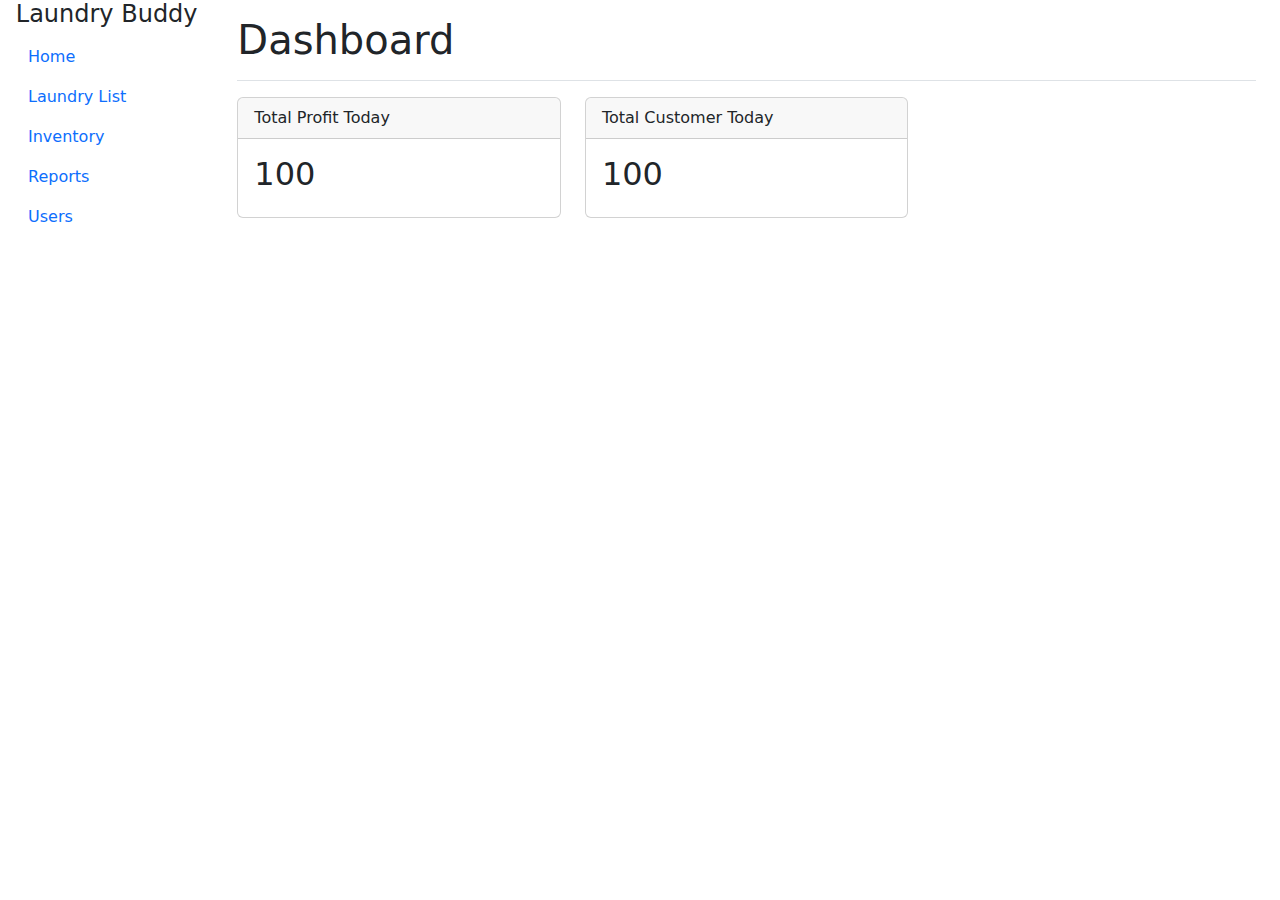
==== index.html @ 8fb53b6a "Update index.html" ====
<!DOCTYPE html>
<html lang="en">
<head>
    <meta charset="UTF-8">
    <meta name="viewport" content="width=device-width, initial-scale=1.0">
    <title>Laundry Buddy Dashboard</title>
    <link href="https://maxcdn.bootstrapcdn.com/bootstrap/4.5.2/css/bootstrap.min.css" rel="stylesheet">
    <link href="https://cdn.jsdelivr.net/npm/bootstrap@5.3.3/dist/css/bootstrap.min.css" rel="stylesheet" integrity="sha384-QWTKZyjpPEjISv5WaRU9OFeRpok6YctnYmDr5pNlyT2bRjXh0JMhjY6hW+ALEwIH" crossorigin="anonymous">
    <link rel="stylesheet" href="style.css">

</head>
<body>
    <div class="container-fluid">
        <div class="row">
            <!-- Sidebar -->
            <nav id="sidebar" class="col-md-2 d-none d-md-block">
                <div class="sidebar-sticky">
                    <h4 class="text-center">Laundry Buddy</h4>
                    <ul class="nav flex-column">
                        <li class="nav-item">
                            <a class="nav-link" href="#">
                                <span><i class="bi bi-house-door"></i></span> Home
                            </a>
                        </li>
                        <li class="nav-item">
                            <a class="nav-link" href="#">
                                <span><i class="bi bi-basket3"></i></span> Laundry List
                            </a>
                        </li>
                        <li class="nav-item">
                            <a class="nav-link" href="#">
                                <span><i class="bi bi-box-seam"></i></span> Inventory
                            </a>
                        </li>
                        <li class="nav-item">
                            <a class="nav-link" href="#">
                                <span><i class="bi bi-file-earmark-arrow-down"></i></span> Reports
                            </a>
                        </li>
                        <li class="nav-item">
                            <a class="nav-link" href="#">
                                <span><i class="bi bi-people"></i></span> Users
                            </a>
                        </li>
                    </ul>
                </div>
            </nav>

            <!-- Main Content -->
            <main role="main" class="col-md-9 ml-sm-auto col-lg-10 px-4">
                <div class="pt-3 pb-2 mb-3 border-bottom">
                    <h1 class="dashboard-title">Dashboard</h1>
                </div>

                <div class="row">
                    <div class="col-md-4">
                        <div class="card">
                            <div class="card-header">Total Profit Today</div>
                            <div class="card-body">
                                <h2>100</h2>
                            </div>
                        </div>
                    </div>
                    <div class="col-md-4">
                        <div class="card">
                            <div class="card-header">Total Customer Today</div>
                            <div class="card-body">
                                <h2>100</h2>
                            </div>
                        </div>
                    </div>
                </div>
            </main>
        </div>
    </div>


    <script src="https://cdn.jsdelivr.net/npm/bootstrap@5.3.3/dist/js/bootstrap.bundle.min.js" integrity="sha384-YvpcrYf0tY3lHB60NNkmXc5s9fDVZLESaAA55NDzOxhy9GkcIdslK1eN7N6jIeHz" crossorigin="anonymous"></script>
</body>
</html>
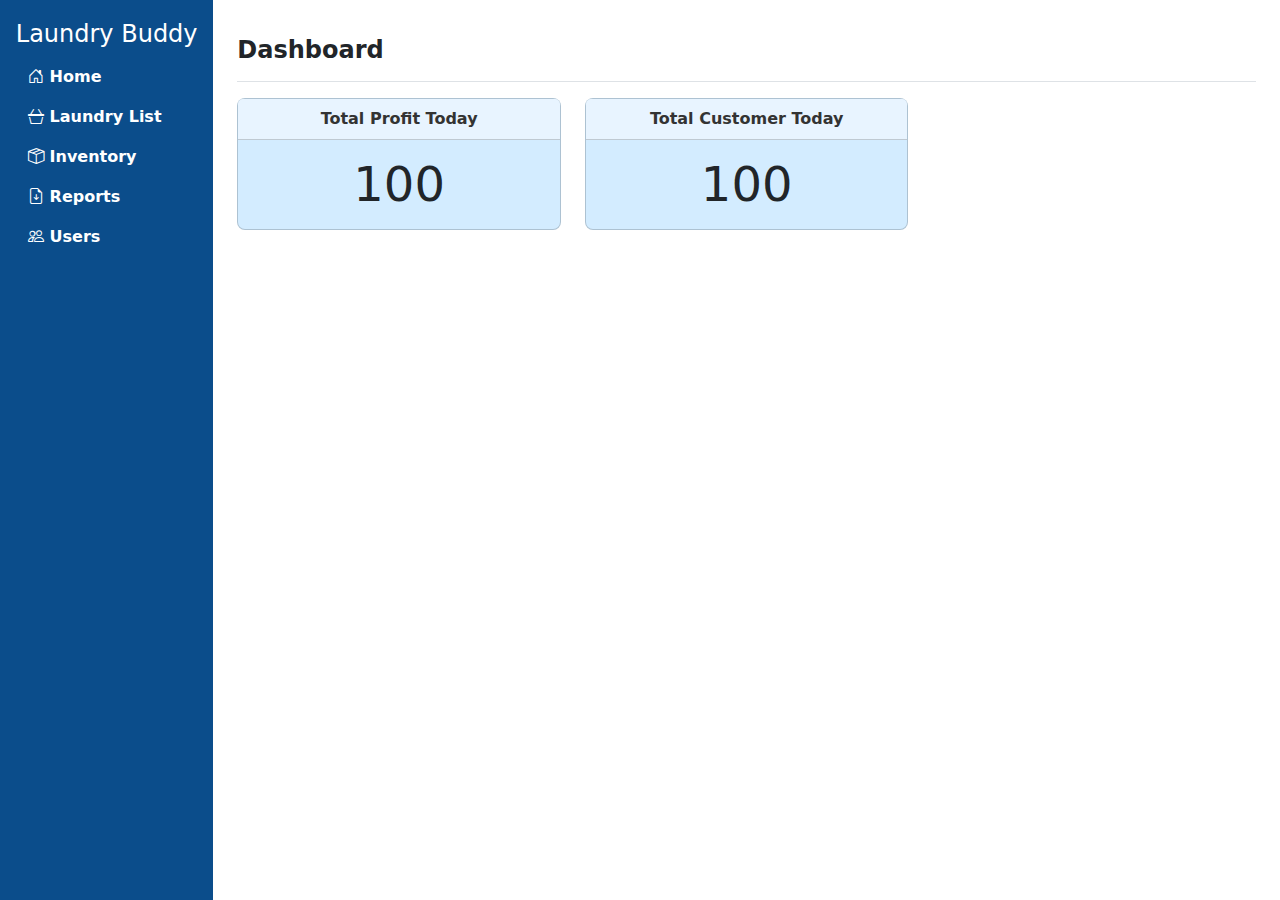
==== commit 24288245: "Merge pull request #1 from neil761/main" ====
--- a/index.html
+++ b/index.html
@@ -6,7 +6,7 @@
     <title>Laundry Buddy Dashboard</title>
     <link href="https://maxcdn.bootstrapcdn.com/bootstrap/4.5.2/css/bootstrap.min.css" rel="stylesheet">
     <link href="https://cdn.jsdelivr.net/npm/bootstrap@5.3.3/dist/css/bootstrap.min.css" rel="stylesheet" integrity="sha384-QWTKZyjpPEjISv5WaRU9OFeRpok6YctnYmDr5pNlyT2bRjXh0JMhjY6hW+ALEwIH" crossorigin="anonymous">
-    <link rel="stylesheet" href="style.css">
+    <link rel="stylesheet" href="index.css">
 
 </head>
 <body>
@@ -18,27 +18,27 @@
                     <h4 class="text-center">Laundry Buddy</h4>
                     <ul class="nav flex-column">
                         <li class="nav-item">
-                            <a class="nav-link" href="#">
+                            <a class="nav-link" href="index.html">
                                 <span><i class="bi bi-house-door"></i></span> Home
                             </a>
                         </li>
                         <li class="nav-item">
-                            <a class="nav-link" href="#">
+                            <a class="nav-link" href="list.html">
                                 <span><i class="bi bi-basket3"></i></span> Laundry List
                             </a>
                         </li>
                         <li class="nav-item">
-                            <a class="nav-link" href="#">
+                            <a class="nav-link" href="inventory.html">
                                 <span><i class="bi bi-box-seam"></i></span> Inventory
                             </a>
                         </li>
                         <li class="nav-item">
-                            <a class="nav-link" href="#">
+                            <a class="nav-link" href="report.html">
                                 <span><i class="bi bi-file-earmark-arrow-down"></i></span> Reports
                             </a>
                         </li>
                         <li class="nav-item">
-                            <a class="nav-link" href="#">
+                            <a class="nav-link" href="user.html">
                                 <span><i class="bi bi-people"></i></span> Users
                             </a>
                         </li>
--- a/index.css
+++ b/index.css
@@ -0,0 +1,45 @@
+@import url("https://cdn.jsdelivr.net/npm/bootstrap-icons@1.11.3/font/bootstrap-icons.min.css");
+.side{
+    list-style-type: none;
+    text-decoration: none;
+}
+.bar{
+    margin-left: 4.68%;
+}
+#sidebar a {
+    color: white;
+    font-weight: bold;
+    text-decoration: none;
+}
+#sidebar {
+    background-color: #0b4d8b;
+    color: white;
+    height: 100vh;
+    padding-top: 20px;
+}
+#sidebar a:hover {
+    color: #a0d7ff;
+    text-decoration: none;
+}
+.dashboard-title {
+    font-weight: bold;
+    margin-top: 20px;
+    font-size: 24px;
+}
+
+.card {
+    border-radius: 8px;
+    background-color: #d3ecff;
+    text-align: center;
+}
+
+.card h2 {
+    font-size: 48px;
+    margin: 0;
+}
+
+.card .card-header {
+    font-weight: bold;
+    background-color: #e8f4ff;
+    color: #333;
+}
